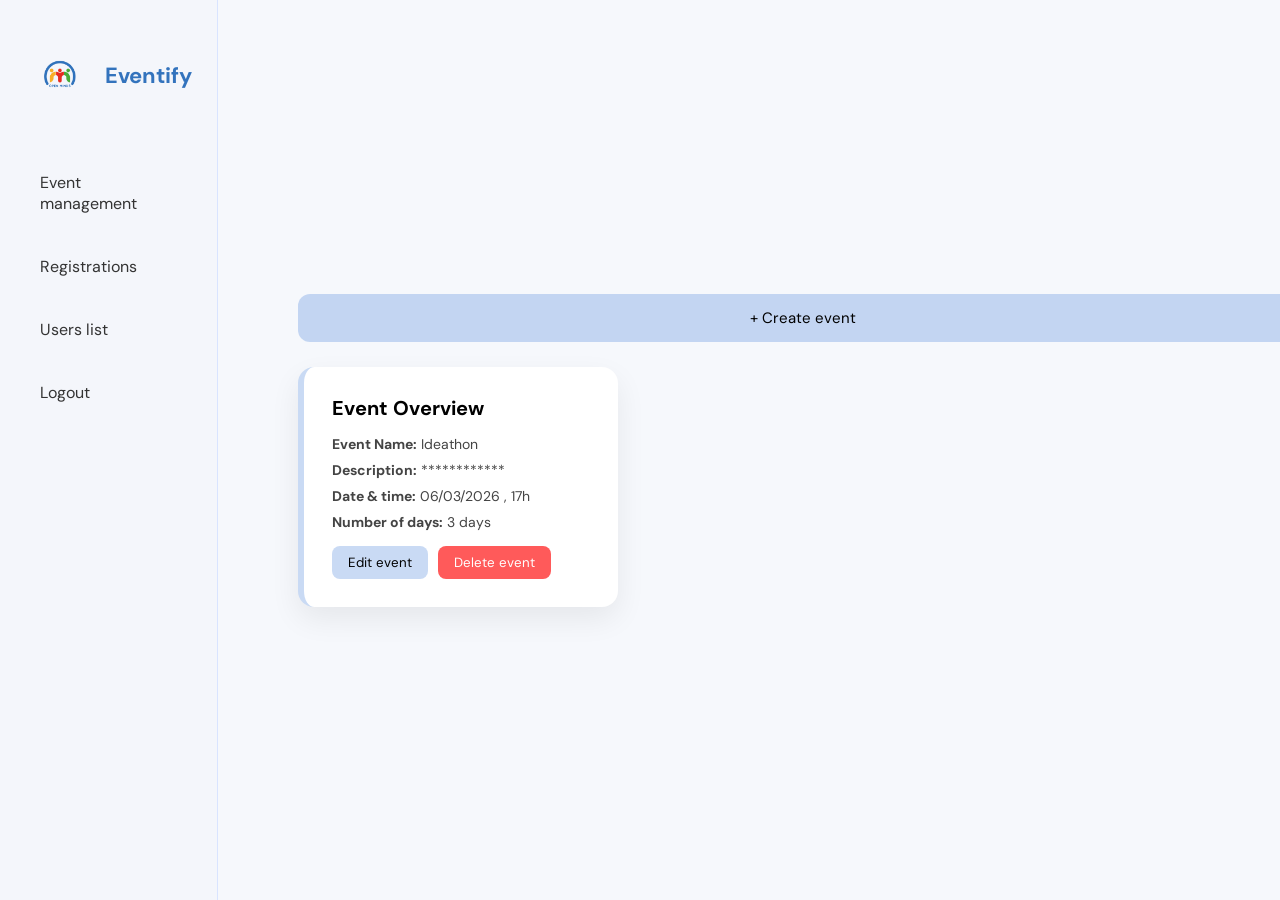
==== frontend/html/eventManger.html @ 417fb15c "upadte event page" ====
<!DOCTYPE html>
<html lang="en">

<head>

    <!-- META -->
    <meta charset="UTF-8">
    <meta name="viewport" content="width=device-width, initial-scale=1.0">

    <title>Event Management</title>


    <!-- CSS -->

    <link rel="stylesheet" href="../css/admin.css">
    <link rel="stylesheet" href="../css/eventManger.css">


    <!-- GOOGLE FONT -->

    <link href="https://fonts.googleapis.com/css2?family=DM+Sans:wght@400;500;600;700&display=swap" rel="stylesheet">


    <!-- ICONS -->

    <link rel="stylesheet"
    href="https://cdnjs.cloudflare.com/ajax/libs/font-awesome/6.5.0/css/all.min.css">

</head>



<body>



    <!-- MOBILE MENU BUTTON -->

    <button class="menu-btn" id="menuBtn">

        <i class="fa-solid fa-bars"></i>

    </button>



    <!-- SIDEBAR -->

    <header id="sidebar">

        <div class="logo">

            <img src="../images/OMC.png" alt="logo">

            <h1>Eventify</h1>

        </div>


        <ul class="links-ul">

            <li>
                <a class="active">Event management</a>
            </li>

            <li>
                <a href="registrations.html">Registrations</a>
            </li>

            <li>
                <a href="users.html">Users list</a>
            </li>

            <li>
                <a href="logout.html">Logout</a>
            </li>

        </ul>

    </header>



    <!-- DASHBOARD -->

    <main class="dashboard">


        <div class="event-container">
            <button class="create-btn" id="createBtn">
                + Create event
            </button>
            <div class="event-overview">

                <h2>Event Overview</h2>

                <p>
                    <strong>Event Name:</strong> Ideathon
                </p>

                <p>
                    <strong>Description:</strong> ************
                </p>

                <p>
                    <strong>Date & time:</strong> 06/03/2026 , 17h
                </p>

                <p>
                    <strong>Number of days:</strong> 3 days
                </p>
                <div class="event-buttons">
                    <button class="btn edit-btn">
                        Edit event
                    </button>
                    <button class="btn delete-btn">
                        Delete event
                    </button>
                </div>
            </div>
            <div class="create-form" id="createForm">
                <h3>Create event</h3>
                <label>Event name</label>
                <input type="text"id="eventName"placeholder="Enter event name">
                <label>Event day</label>
                <input type="date" id="eventDay">
                <label>Event time</label>
                <input type="time"id="eventTime">
                <label>Event type</label>
                <select id="eventType">
                    <option>External</option>
                    <option>Internal</option>
                </select>
                <label>Max number of participant</label>

                <input type="number"id="participants">
                <label>Max number of staff</label>
                <input type="number"id="staff">
                <label>Max number of mentor</label>
                <input type="number"id="mentor">
                <h4>Agenda</h4>
                <label>Number of days</label>
                <input type="number" id="daysNumber" placeholder="Enter number of days">
                <div id="agendaContainer"></div>
                <button class="btn save-btn" id="saveEvent">
                    Save event
                </button>
            </div>
        </div>
    </main>
    <script src="../js/admin.js"></script>
    <script src="../js/eventManager.js"></script>
</body>

</html>
---- frontend/css/admin.css ----
* {
    margin: 0;
    padding: 0;
    box-sizing: border-box;
    font-family: "DM Sans", sans-serif;
}


body {
    display: flex;
    min-height: 100vh;
    background: #f6f8fc;
}



header {
    width: 260px;
    background: #f4f6fb;
    border-right: 1px solid #d9e4ff;
    padding: 40px 25px;
    display: flex;
    flex-direction: column;
}



.logo {
    display: flex;
    align-items: center;
    gap: 10px;
    margin-bottom: 50px;
}

.logo img {
    width: 70px;
}

.logo h1 {
    font-size: 22px;
    color: #3373bd;
}


.links-ul {
    list-style: none;
    display: flex;
    flex-direction: column;
    gap: 18px;
}

.links-ul li a {
    display: block;
    text-decoration: none;
    color: #333;
    font-size: 16px;
    padding: 12px 15px;
    border-radius: 10px;
    transition: 0.2s;
}

.links-ul li a:hover {
    background: #3373bd;
    color: white;
}



.dashboard {
    flex: 1;
    display: flex;
    justify-content: center;
    align-items: center;
    padding: 40px;
}



.welcome-card {
    background: white;
    border-radius: 20px;
    padding: 60px 70px;
    max-width: 650px;
    text-align: center;
    box-shadow: 0 20px 50px rgba(0,0,0,0.08);
    border: 1px solid #e6ecff;
    position: relative;
}



.welcome-card::before {
    content: "";
    position: absolute;
    width: 300px;
    height: 300px;
    background: linear-gradient(135deg, #3373bd, #5aa9ff);
    top: -120px;
    right: -120px;
    border-radius: 50%;
    opacity: 0.15;
}



.welcome-card h2 {
    font-size: 38px;
    margin-bottom: 20px;
    color: #222;
}

.admin {
    color: #3373bd;
}



.welcome-card p {
    font-size: 18px;
    line-height: 1.6;
    color: #555;
}



.eventify {
    position: relative;
    font-weight: 600;
}

.eventify::before {
    content: "";
    position: absolute;
    left: -6px;
    right: -6px;
    top: 50%;
    height: 70%;
    background: #cfe0ff;
    transform: translateY(-50%) rotate(-3deg);
    z-index: -1;
    border-radius: 4px;
}



.menu-btn{
    display: none;       
    position: fixed;
    top: 20px;
    left: 20px;
    width: 45px;
    height: 45px;
    background: #3373bd;
    color: white;
    border: none;
    border-radius: 10px;
    font-size: 20px;
    cursor: pointer;
    z-index: 1000;

    align-items: center;
    justify-content: center;

    box-shadow: 0 6px 15px rgba(0,0,0,0.2);
}


@media (max-width:600px){


.menu-btn{
    display:flex;
    margin-left:10px;
}



.logo{
    margin-top:60px;
}

header{
    position:fixed;
    left:-260px;
    top:0;
    height:100vh;
    transition:0.3s;
    z-index:999;
}

header.active{
    left:0;
}

.dashboard{
    width:100%;
    padding:100px 20px;
    display:flex;
    justify-content:center;
    align-items:center;
}

.welcome-card{
    width:100%;
    max-width:400px;
    padding:40px 30px;
}


.welcome-card h2{
    font-size:28px;
}

.welcome-card p{
    font-size:16px;
}

}
---- frontend/css/eventManger.css ----
.event-container{
    max-width:1100px;
    margin:auto;
    padding:50px 40px;
    display:grid;
    grid-template-columns:repeat(auto-fit,minmax(320px,1fr));
    gap:25px;

}

.create-btn{
    grid-column:1/-1;
    background:#5389DA4F;
    border:none;
    padding:14px 26px;
    border-radius:12px;
    font-size:15px;
    cursor:pointer;
    transition:0.25s;
}

.create-btn:hover{
    background:#5389da8a;
    transform:translateY(-2px);
}

.event-overview,
.event-box{
    background:white;
    padding:28px;
    border-radius:16px;
    border-left:6px solid #5389DA4F;
    box-shadow:0 12px 30px rgba(0,0,0,0.07);
    transition:0.25s;
}

.event-overview:hover,
.event-box:hover{
    transform:translateY(-5px);
    box-shadow:0 18px 40px rgba(0,0,0,0.12);
}

.event-overview h2,
.event-box h2{
    font-size:20px;
    margin-bottom:14px;
}

.event-overview p,
.event-box p{
    font-size:14px;
    margin-bottom:8px;
    color:#444;

}

.event-buttons,
.event-actions{
    margin-top:15px;
    display:flex;
    gap:10px;
}


.edit-btn{
    background:#5389DA4F;
    border:none;
    padding:8px 16px;
    border-radius:8px;
    cursor:pointer;
    transition:0.2s;
}

.edit-btn:hover{
    background:#5389da8a;
}
.delete-btn{
    background:#ff5a5a;
    color:white;
    border:none;
    padding:8px 16px;
    border-radius:8px;
    cursor:pointer;
}

.delete-btn:hover{
    background:#e34848;
}

.create-form{
    grid-column:1/-1;
    display:none;
    background:white;
    padding:35px;
    border-radius:16px;
    box-shadow:0 12px 30px rgba(0,0,0,0.07);
    max-width:600px;
}
.create-form h3{
    margin-bottom:18px;
}
.create-form label{
    display:block;
    margin-top:14px;
    font-weight:500;
}

.create-form input,
.create-form select,
.create-form textarea{

    width:100%;
    padding:10px;
    margin-top:6px;
    border-radius:8px;
    border:1px solid #ddd;
    font-size:14px;

}

.create-form input:focus,
.create-form select:focus,
.create-form textarea:focus{
    outline:none;
    border-color:#5389DA4F;
}

.save-btn{
    margin-top:18px;
    background:#5389DA4F;
    border:none;
    padding:12px 22px;
    border-radius:10px;
    cursor:pointer;
    transition:0.2s;
}

.save-btn:hover{
    background:#5389da8a;
}

.agenda-day{
    background:#f6f8fc;
    padding:12px;
    border-radius:10px;
    margin-top:12px;
    border-left:4px solid #5389DA4F;
}

.agenda-day h4{
    margin-bottom:6px;
}

@media (max-width:768px){
    .event-container{
        grid-template-columns:1fr;
        padding:30px 20px;
    }
}
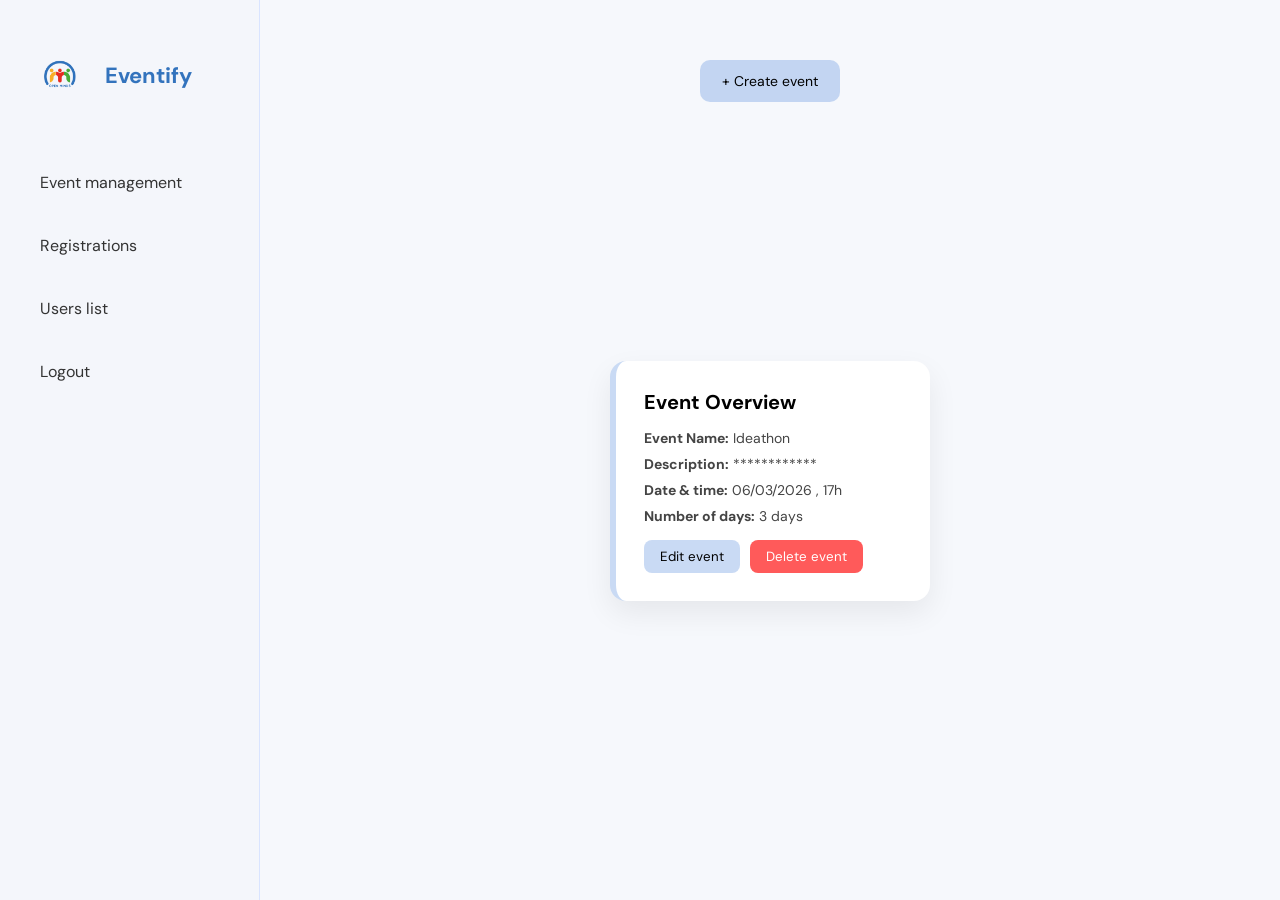
==== commit d96a1785: "event page updat css" ====
--- a/frontend/html/eventManger.html
+++ b/frontend/html/eventManger.html
@@ -2,27 +2,12 @@
 <html lang="en">
 
 <head>
-
-    <!-- META -->
     <meta charset="UTF-8">
     <meta name="viewport" content="width=device-width, initial-scale=1.0">
-
     <title>Event Management</title>
-
-
-    <!-- CSS -->
-
     <link rel="stylesheet" href="../css/admin.css">
     <link rel="stylesheet" href="../css/eventManger.css">
-
-
-    <!-- GOOGLE FONT -->
-
     <link href="https://fonts.googleapis.com/css2?family=DM+Sans:wght@400;500;600;700&display=swap" rel="stylesheet">
-
-
-    <!-- ICONS -->
-
     <link rel="stylesheet"
     href="https://cdnjs.cloudflare.com/ajax/libs/font-awesome/6.5.0/css/all.min.css">
 
@@ -31,34 +16,17 @@
 
 
 <body>
-
-
-
-    <!-- MOBILE MENU BUTTON -->
-
     <button class="menu-btn" id="menuBtn">
 
         <i class="fa-solid fa-bars"></i>
 
     </button>
-
-
-
-    <!-- SIDEBAR -->
-
     <header id="sidebar">
-
         <div class="logo">
-
             <img src="../images/OMC.png" alt="logo">
-
             <h1>Eventify</h1>
-
         </div>
-
-
         <ul class="links-ul">
-
             <li>
                 <a class="active">Event management</a>
             </li>
@@ -74,40 +42,26 @@
             <li>
                 <a href="logout.html">Logout</a>
             </li>
-
         </ul>
-
     </header>
-
-
-
-    <!-- DASHBOARD -->
-
     <main class="dashboard">
-
-
+        <button class="create-btn" id="createBtn">
+            + Create event
+        </button>
         <div class="event-container">
-            <button class="create-btn" id="createBtn">
-                + Create event
-            </button>
-            <div class="event-overview">
-
-                <h2>Event Overview</h2>
-
-                <p>
-                    <strong>Event Name:</strong> Ideathon
-                </p>
-
-                <p>
-                    <strong>Description:</strong> ************
-                </p>
-
-                <p>
-                    <strong>Date & time:</strong> 06/03/2026 , 17h
-                </p>
-
-                <p>
-                    <strong>Number of days:</strong> 3 days
+         <div class="event-overview">
+            <h2>Event Overview</h2>
+            <p>
+                <strong>Event Name:</strong> Ideathon
+            </p>
+            <p>
+                 <strong>Description:</strong> ************
+            </p>
+            <p>
+            <strong>Date & time:</strong> 06/03/2026 , 17h
+            </p>
+            <p>
+                <strong>Number of days:</strong> 3 days
                 </p>
                 <div class="event-buttons">
                     <button class="btn edit-btn">
@@ -122,6 +76,8 @@
                 <h3>Create event</h3>
                 <label>Event name</label>
                 <input type="text"id="eventName"placeholder="Enter event name">
+                <label >Description</label>
+                <input id="eventDescription" type="text" placeholder="Enter event description">
                 <label>Event day</label>
                 <input type="date" id="eventDay">
                 <label>Event time</label>
--- a/frontend/css/eventManger.css
+++ b/frontend/css/eventManger.css
@@ -8,15 +8,22 @@
 
 }
 
+.dashboard{
+    padding:40px;
+    display:flex;
+    flex-direction:column;
+}
+
 .create-btn{
-    grid-column:1/-1;
     background:#5389DA4F;
     border:none;
-    padding:14px 26px;
-    border-radius:12px;
-    font-size:15px;
+    padding:12px 22px;
+    border-radius:10px;
+    font-size:14px;
     cursor:pointer;
     transition:0.25s;
+    width:fit-content;
+    margin-top: 20px;
 }
 
 .create-btn:hover{
@@ -151,9 +158,11 @@
     margin-bottom:6px;
 }
 
-@media (max-width:768px){
+@media (max-width:700px){
     .event-container{
         grid-template-columns:1fr;
-        padding:30px 20px;
+        padding:20px;
+        width:100%;
     }
+
 }
